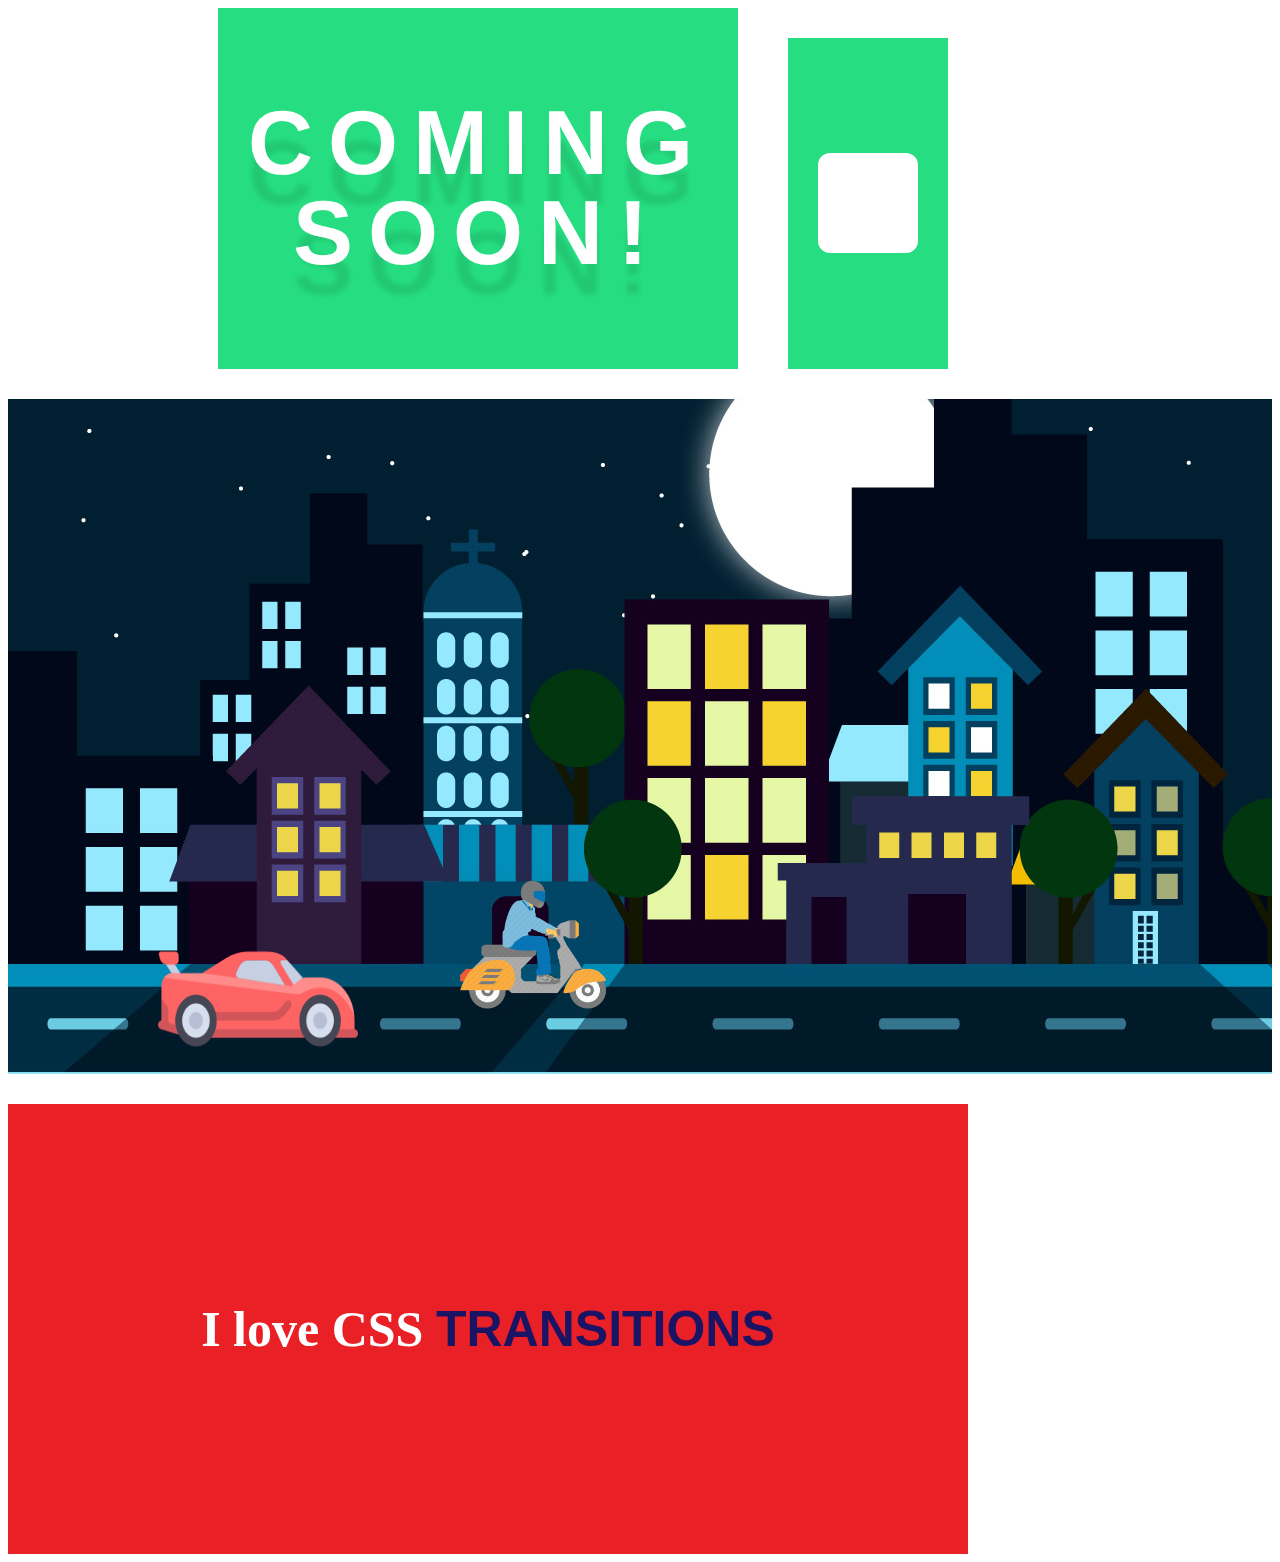
==== AdvancedCSSAnimations/animations/index.html @ 8e678349 "focusing on animations... little more what I was interested in." ====
<!DOCTYPE html>
<html lang="en">
  <head>
    <meta charset="UTF-8" />
    <meta http-equiv="X-UA-Compatible" content="IE=edge" />
    <meta name="viewport" content="width=device-width, initial-scale=1.0" />
    <link rel="stylesheet" href="css/main.css" />
    <title>Document</title>
  </head>
  <body>
    <div class="container">
      <div class="animation__container">
        <div class="animation-demo"></div>
      </div>
      <div class="animation-container animation__container-floating-text-1">
        <div class="floating-text-1">
          <h1 class="animation__text">COMING<br />SOON!</h1>
        </div>
      </div>
      <div class="animation-container animation__container-rotating-loading-1">
        <div class="rotating-loading-1"></div>
      </div>
      <div class="animation__container-car-and-bike-1">
        <div class="car-and-bike-background">
          <img src="./img/car.png" alt="" class="car" />
          <img src="./img/motobike.png" alt="" class="bike" />
        </div>
      </div>
      <div class="animation-container">
        <div class="animation__container-text-rotator-1">
          <h1 class="text-rotator-1">I love CSS <span></span></h1>
        </div>
      </div>
    </div>
  </body>
</html>
---- AdvancedCSSAnimations/animations/css/main.css ----
html {
  font-size: 62.5%;
}

.container {
  display: -webkit-box;
  display: -ms-flexbox;
  display: flex;
  -ms-flex-wrap: wrap;
      flex-wrap: wrap;
  width: 100%;
}

.animation__container {
  margin: 0;
  padding: 3rem 3rem;
  height: auto;
  width: auto;
  display: -webkit-box;
  display: -ms-flexbox;
  display: flex;
  -ms-flex-wrap: wrap;
      flex-wrap: wrap;
  -webkit-box-pack: center;
      -ms-flex-pack: center;
          justify-content: center;
  -webkit-box-align: center;
      -ms-flex-align: center;
          align-items: center;
}

.animation-demo {
  width: 15rem;
  height: 15rem;
  background-color: orangered;
  -webkit-animation: moving 3s both 3 ease-in-out alternate 1s;
          animation: moving 3s both 3 ease-in-out alternate 1s;
  visibility: hidden;
}

@-webkit-keyframes moving {
  0% {
    -webkit-transform: translateX(25rem);
            transform: translateX(25rem);
  }
  50% {
    -webkit-transform: translateX(50rem);
            transform: translateX(50rem);
  }
  100% {
    -webkit-transform: translate(50rem, 50rem);
            transform: translate(50rem, 50rem);
  }
}

@keyframes moving {
  0% {
    -webkit-transform: translateX(25rem);
            transform: translateX(25rem);
  }
  50% {
    -webkit-transform: translateX(50rem);
            transform: translateX(50rem);
  }
  100% {
    -webkit-transform: translate(50rem, 50rem);
            transform: translate(50rem, 50rem);
  }
}

.animation__container-floating-text-1 {
  height: auto;
  width: auto;
  display: -webkit-box;
  display: -ms-flexbox;
  display: flex;
  -webkit-box-pack: center;
      -ms-flex-pack: center;
          justify-content: center;
  -webkit-box-align: center;
      -ms-flex-align: center;
          align-items: center;
  background-color: #26de81;
  padding: 3rem 3rem;
}

.animation__text {
  text-align: center;
  color: white;
  font-family: Arial, Helvetica, sans-serif;
  font-size: 9rem;
  line-height: 9rem;
  letter-spacing: 1.5rem;
  text-shadow: 0 0.1rem 0 #efefef;
  text-shadow: 0 0.2rem 0 #efefef;
  text-shadow: 0 0.3rem 0 #efefef;
  text-shadow: 0 0.4rem 0 #efefef;
  text-shadow: 0 3rem 0.5rem rgba(0, 0, 0, 0.1);
  -webkit-animation: floating-text-1-float 3s linear infinite alternate;
          animation: floating-text-1-float 3s linear infinite alternate;
}

@-webkit-keyframes floating-text-1-float {
  from {
    -webkit-transform: rotate(5deg);
            transform: rotate(5deg);
  }
  to {
    -webkit-transform: rotate(-5deg);
            transform: rotate(-5deg);
  }
}

@keyframes floating-text-1-float {
  from {
    -webkit-transform: rotate(5deg);
            transform: rotate(5deg);
  }
  to {
    -webkit-transform: rotate(-5deg);
            transform: rotate(-5deg);
  }
}

.animation__container-rotating-loading-1 {
  height: auto;
  width: auto;
  margin: 3rem 0 0 5rem;
  display: -webkit-box;
  display: -ms-flexbox;
  display: flex;
  -webkit-box-pack: center;
      -ms-flex-pack: center;
          justify-content: center;
  -webkit-box-align: center;
      -ms-flex-align: center;
          align-items: center;
  background-color: #26de81;
  padding: 3rem 3rem;
  -webkit-perspective: 20rem;
          perspective: 20rem;
}

.rotating-loading-1 {
  width: 10rem;
  height: 10rem;
  background-color: white;
  border-radius: 1.2rem;
  -webkit-animation: rotating-loading-1-animation 2s linear infinite;
          animation: rotating-loading-1-animation 2s linear infinite;
}

@-webkit-keyframes rotating-loading-1-animation {
  0% {
    -webkit-transform: rotateX(0deg) rotateY(0deg);
            transform: rotateX(0deg) rotateY(0deg);
  }
  50% {
    -webkit-transform: rotateX(0deg) rotateY(180deg);
            transform: rotateX(0deg) rotateY(180deg);
  }
  100% {
    -webkit-transform: rotateX(180deg) rotateY(180deg);
            transform: rotateX(180deg) rotateY(180deg);
  }
}

@keyframes rotating-loading-1-animation {
  0% {
    -webkit-transform: rotateX(0deg) rotateY(0deg);
            transform: rotateX(0deg) rotateY(0deg);
  }
  50% {
    -webkit-transform: rotateX(0deg) rotateY(180deg);
            transform: rotateX(0deg) rotateY(180deg);
  }
  100% {
    -webkit-transform: rotateX(180deg) rotateY(180deg);
            transform: rotateX(180deg) rotateY(180deg);
  }
}

.animation__container-car-and-bike-1 {
  margin-top: 3rem;
  padding: 0;
  width: 100%;
  height: 100%;
}

.car-and-bike-background {
  height: 75vh;
  background: url(../img/bg.jpg);
  background-position: bottom left;
  -webkit-animation: car-and-bike-driving 15s linear infinite;
          animation: car-and-bike-driving 15s linear infinite;
  position: relative;
}

@-webkit-keyframes car-and-bike-driving {
  from {
    background-position: bottom left;
  }
  to {
    background-position: bottom right;
  }
}

@keyframes car-and-bike-driving {
  from {
    background-position: bottom left;
  }
  to {
    background-position: bottom right;
  }
}

.car {
  position: absolute;
  left: 15rem;
  bottom: -5rem;
  width: 20rem;
  height: 25rem;
  z-index: 2;
}

.bike {
  position: absolute;
  left: 45rem;
  bottom: 5.5rem;
  width: 15rem;
  height: 15rem;
}

.animation__container-text-rotator-1 {
  margin-top: 3rem;
  display: -webkit-box;
  display: -ms-flexbox;
  display: flex;
  -webkit-box-pack: center;
      -ms-flex-pack: center;
          justify-content: center;
  -webkit-box-align: center;
      -ms-flex-align: center;
          align-items: center;
  height: 50vh;
  width: 75vw;
  background-color: #ea2027;
}

.text-rotator-1 {
  color: white;
  font-size: 5rem;
}

.text-rotator-1 span:before {
  content: "Transitions";
  text-transform: uppercase;
  font-family: "Trebuchet MS", "Lucida Sans Unicode", "Lucida Grande", "Lucida Sans", Arial, sans-serif;
  color: #1b1464;
  -webkit-animation: text-rotator-1 5s infinite linear;
          animation: text-rotator-1 5s infinite linear;
}

@-webkit-keyframes text-rotator-1 {
  0% {
    content: "transitions";
  }
  50% {
    content: "animations";
  }
  100% {
    content: "transforms";
  }
}

@keyframes text-rotator-1 {
  0% {
    content: "transitions";
  }
  50% {
    content: "animations";
  }
  100% {
    content: "transforms";
  }
}
/*# sourceMappingURL=main.css.map */
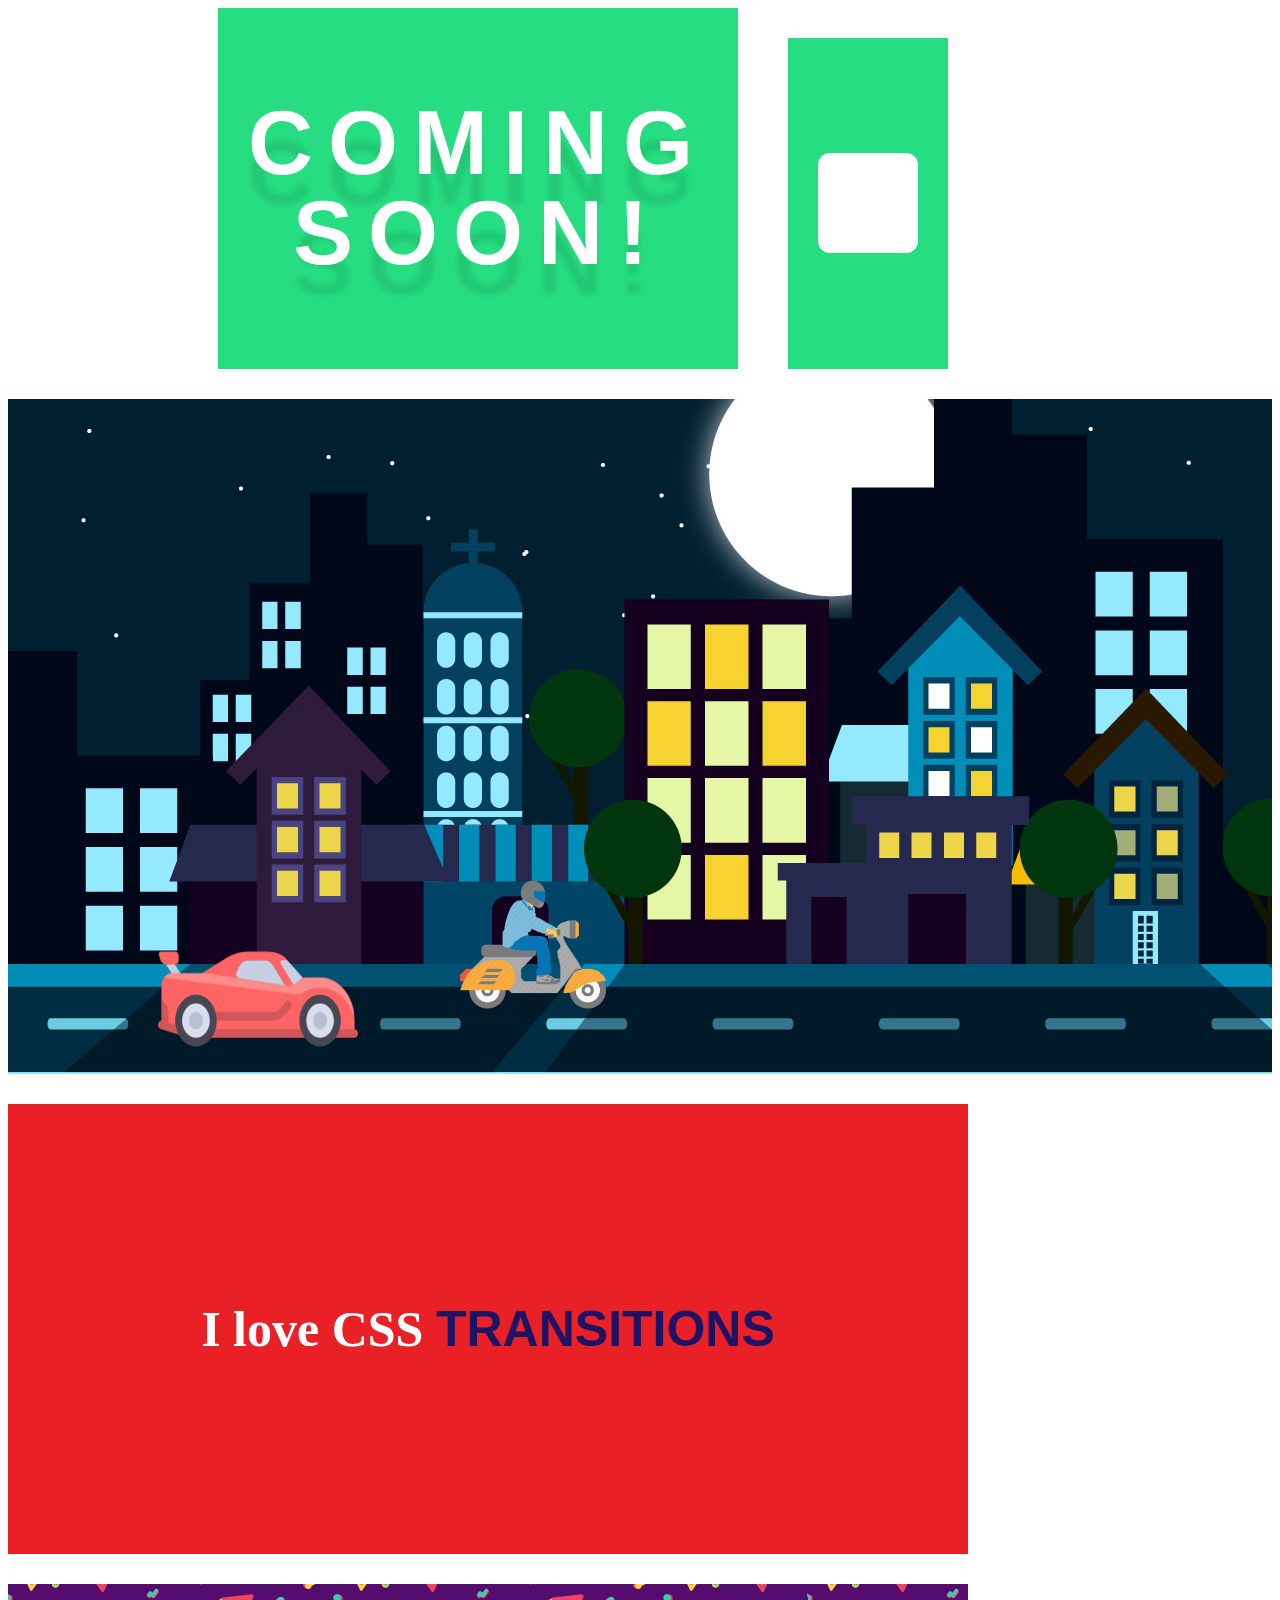
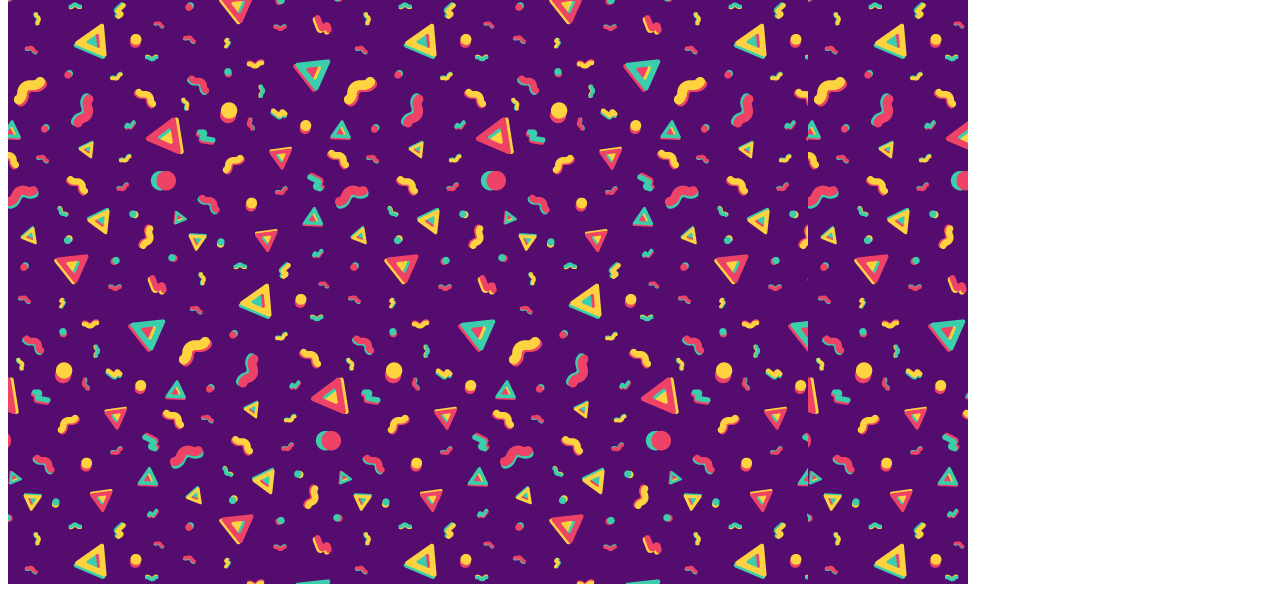
==== commit 602044ef: "Sync" ====
--- a/AdvancedCSSAnimations/animations/index.html
+++ b/AdvancedCSSAnimations/animations/index.html
@@ -31,6 +31,9 @@
           <h1 class="text-rotator-1">I love CSS <span></span></h1>
         </div>
       </div>
+      <div class="animation-container animation__container-image-pattern-1">
+        <div class="image-pattern-1"></div>
+      </div>
     </div>
   </body>
 </html>
--- a/AdvancedCSSAnimations/animations/css/main.css
+++ b/AdvancedCSSAnimations/animations/css/main.css
@@ -285,4 +285,44 @@
     content: "transforms";
   }
 }
+
+.animation__container-image-pattern-1 {
+  margin-top: 3rem;
+  display: -webkit-box;
+  display: -ms-flexbox;
+  display: flex;
+  -webkit-box-pack: center;
+      -ms-flex-pack: center;
+          justify-content: center;
+  -webkit-box-align: center;
+      -ms-flex-align: center;
+          align-items: center;
+  height: 60rem;
+  width: 75vw;
+}
+
+.image-pattern-1 {
+  height: 100%;
+  width: 100%;
+  background: url(../img/bg2.png);
+  background-position: 0 0;
+}
+
+@-webkit-keyframes image-pattern-1 {
+  from {
+    background-position: 0 0;
+  }
+  to {
+    background-position: 80rem 0rem;
+  }
+}
+
+@keyframes image-pattern-1 {
+  from {
+    background-position: 0 0;
+  }
+  to {
+    background-position: 80rem 0rem;
+  }
+}
 /*# sourceMappingURL=main.css.map */